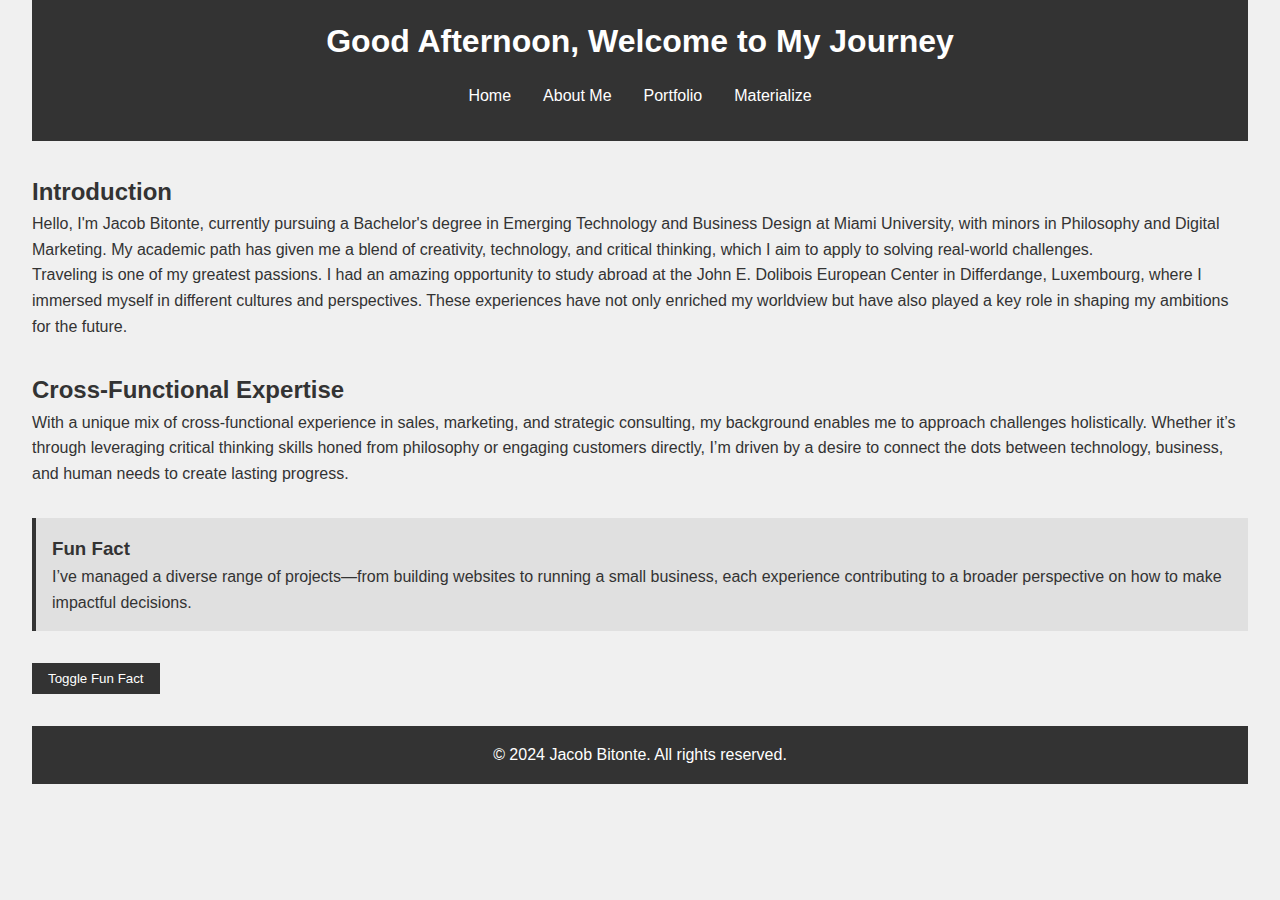
==== index.html @ 18cff469 "Add files via upload" ====
<!DOCTYPE html>
<html lang="en">
<head>
    <meta charset="UTF-8">
    <meta name="viewport" content="width=device-width, initial-scale=1.0">
    <title>Home - Jacob Bitonte</title>
    <link rel="stylesheet" href="styles.css">
    <script>
        // Function to change greeting based on the time of day
        function updateGreeting() {
            const header = document.querySelector('header h1');
            const currentHour = new Date().getHours();
            if (currentHour < 12) {
                header.textContent = "Good Morning, Welcome to My Journey";
            } else if (currentHour < 18) {
                header.textContent = "Good Afternoon, Welcome to My Journey";
            } else {
                header.textContent = "Good Evening, Welcome to My Journey";
            }
        }

        // Function to toggle the visibility of the "Fun Fact" section
        function toggleFunFact() {
            const funFactSection = document.querySelector('aside');
            if (funFactSection.style.display === 'none' || funFactSection.style.display === '') {
                funFactSection.style.display = 'block';
            } else {
                funFactSection.style.display = 'none';
            }
        }

        // Run the greeting update function on page load
        window.onload = updateGreeting;
    </script>
</head>
<body>
    <header>
        <h1>Welcome to My Journey</h1>
        <nav>
            <ul>
                <li><a href="index.html">Home</a></li>
                <li><a href="aboutme.html">About Me</a></li>
                <li><a href="portfolio.html">Portfolio</a></li>
                <li><a href="materialize.html">Materialize</a></li>
            </ul>
        </nav>
    </header>
    
    <section>
        <h2>Introduction</h2>
        <p>Hello, I'm Jacob Bitonte, currently pursuing a Bachelor's degree in Emerging Technology and Business Design at Miami University, with minors in Philosophy and Digital Marketing. My academic path has given me a blend of creativity, technology, and critical thinking, which I aim to apply to solving real-world challenges.</p>
        <p>Traveling is one of my greatest passions. I had an amazing opportunity to study abroad at the John E. Dolibois European Center in Differdange, Luxembourg, where I immersed myself in different cultures and perspectives. These experiences have not only enriched my worldview but have also played a key role in shaping my ambitions for the future.</p>
    </section>

    <section>
        <h2>Cross-Functional Expertise</h2>
        <p>With a unique mix of cross-functional experience in sales, marketing, and strategic consulting, my background enables me to approach challenges holistically. Whether it’s through leveraging critical thinking skills honed from philosophy or engaging customers directly, I’m driven by a desire to connect the dots between technology, business, and human needs to create lasting progress.</p>
    </section>

    <aside>
        <h3>Fun Fact</h3>
        <p>I’ve managed a diverse range of projects—from building websites to running a small business, each experience contributing to a broader perspective on how to make impactful decisions.</p>
    </aside>

    <button onclick="toggleFunFact()">Toggle Fun Fact</button>

    <footer>
        <p>&copy; 2024 Jacob Bitonte. All rights reserved.</p>
    </footer>
</body>
</html>
---- styles.css ----
/* Basic Reset */
body, h1, h2, h3, p, ul, table {
    margin: 0;
    padding: 0;
    box-sizing: border-box;
    font-family: Arial, sans-serif;
}

/* Body Styling */
body {
    background-color: #f0f0f0;
    color: #333;
    line-height: 1.6;
    padding: 0 2rem;
}

/* Header Styling */
header {
    background-color: #333;
    color: #fff;
    padding: 1rem;
    text-align: center;
}

header nav ul {
    list-style: none;
    display: flex;
    justify-content: center;
}

header nav ul li {
    margin: 0 1rem;
}

header nav ul li a {
    color: #fff;
    text-decoration: none;
    transition: color 0.3s;
}

header nav ul li a:hover {
    color: #ff6347;
}

/* Section and Aside Styling */
section {
    margin: 2rem 0;
}

aside {
    background-color: #e0e0e0;
    padding: 1rem;
    margin: 2rem 0;
    border-left: 4px solid #333;
}

/* Footer Styling */
footer {
    text-align: center;
    padding: 1rem 0;
    background-color: #333;
    color: #fff;
    margin-top: 2rem;
}

/* Table Styling */
table {
    width: 100%;
    border-collapse: collapse;
    margin: 2rem 0;
}

table, th, td {
    border: 1px solid #333;
}

th, td {
    padding: 1rem;
    text-align: left;
}

/* List Styling */
ul {
    list-style-type: square;
    margin: 1rem 0;
}

/* Image Styling */
.responsive-img {
    max-width: 100%;
    height: auto;
    margin: 1rem 0;
}

/* Button Styling */
button {
    padding: 0.5rem 1rem;
    background-color: #333;
    color: #fff;
    border: none;
    cursor: pointer;
    transition: background-color 0.3s;
}

button:hover {
    background-color: #ff6347;
}
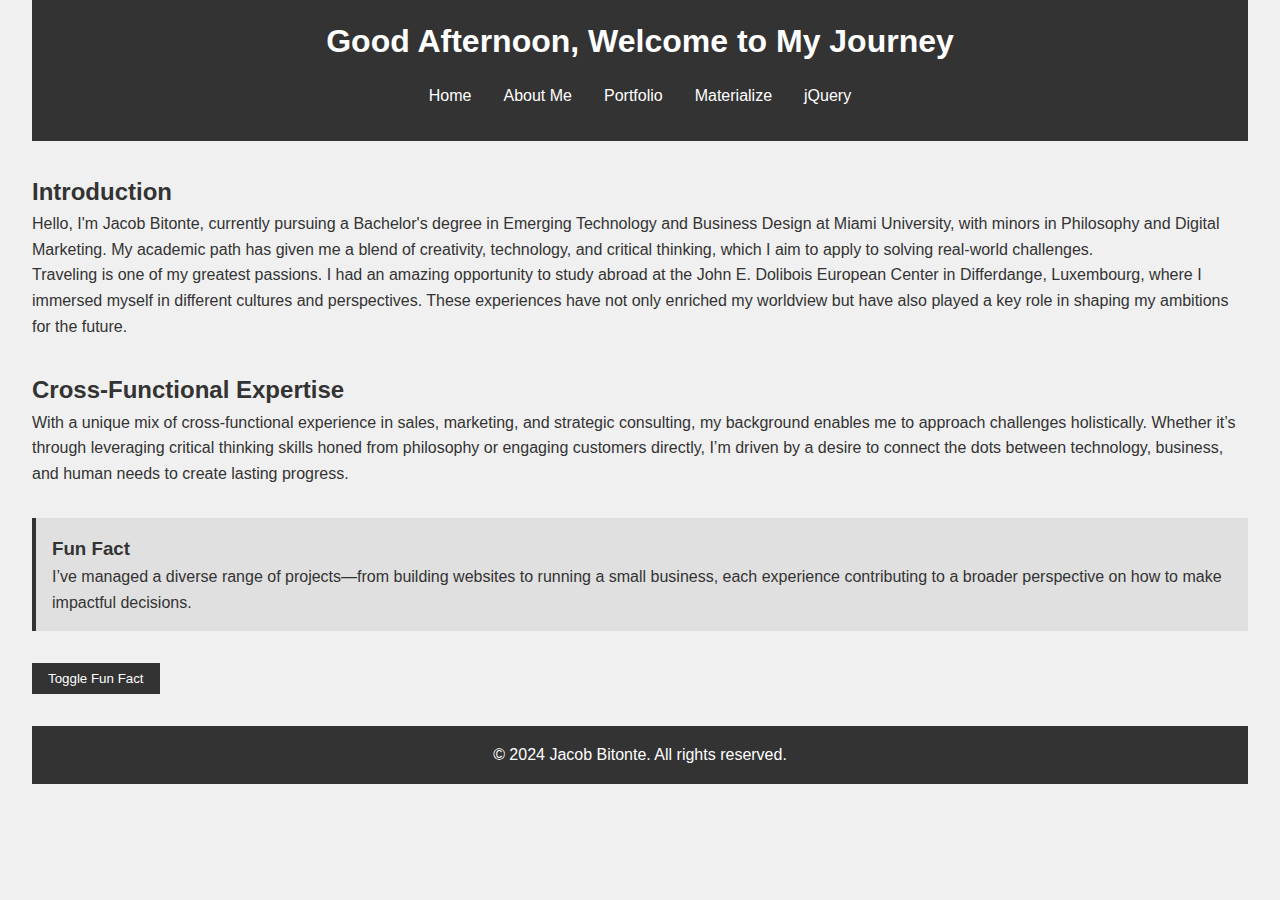
==== commit 8bf6c65f: "Update index.html" ====
--- a/index.html
+++ b/index.html
@@ -42,6 +42,7 @@
                 <li><a href="aboutme.html">About Me</a></li>
                 <li><a href="portfolio.html">Portfolio</a></li>
                 <li><a href="materialize.html">Materialize</a></li>
+                <li><a href="jquery.html">jQuery</a></li>
             </ul>
         </nav>
     </header>
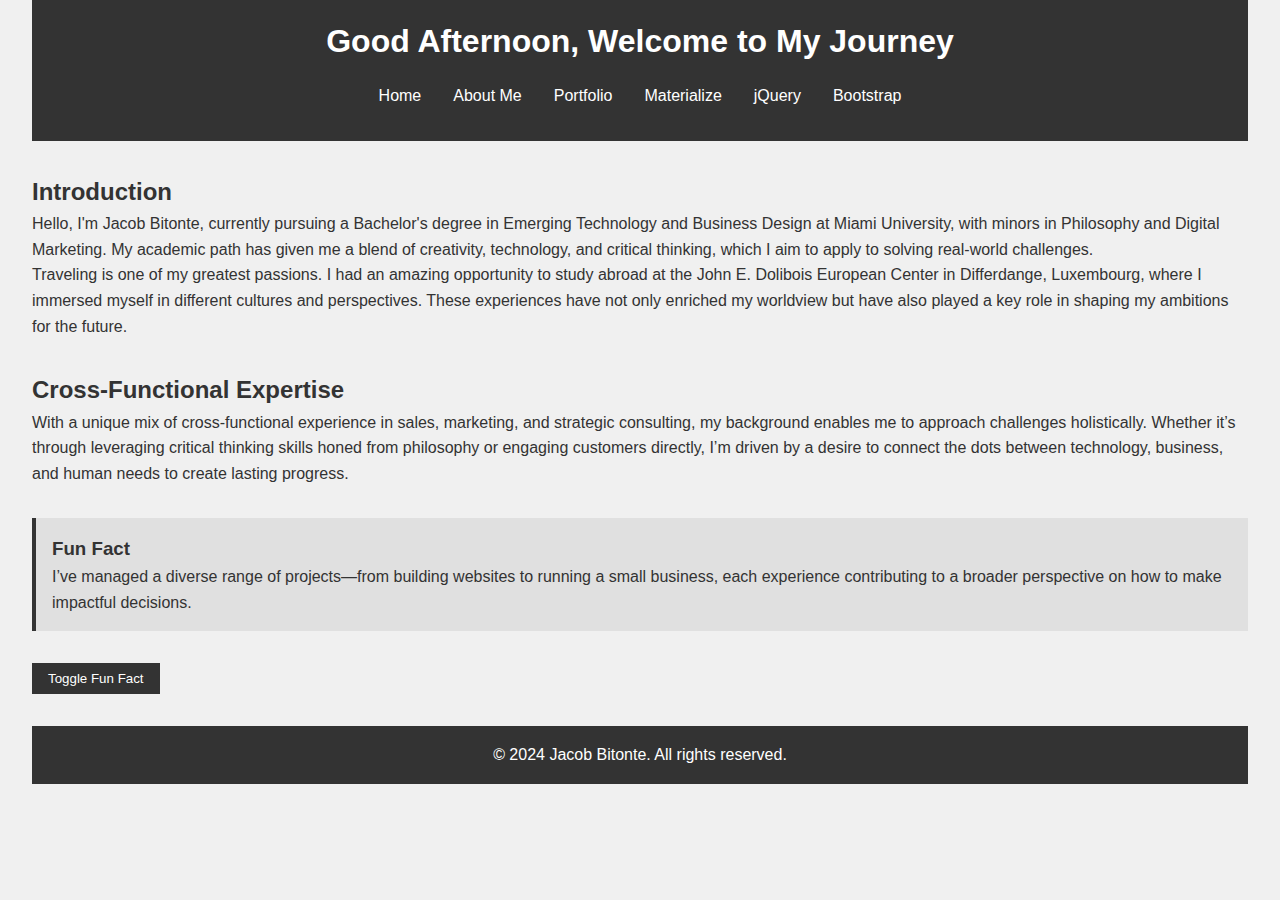
==== commit 50b4aaa2: "Update index.html" ====
--- a/index.html
+++ b/index.html
@@ -43,6 +43,7 @@
                 <li><a href="portfolio.html">Portfolio</a></li>
                 <li><a href="materialize.html">Materialize</a></li>
                 <li><a href="jquery.html">jQuery</a></li>
+                <li><a href="boostrap.html">Bootstrap</a></li>
             </ul>
         </nav>
     </header>
